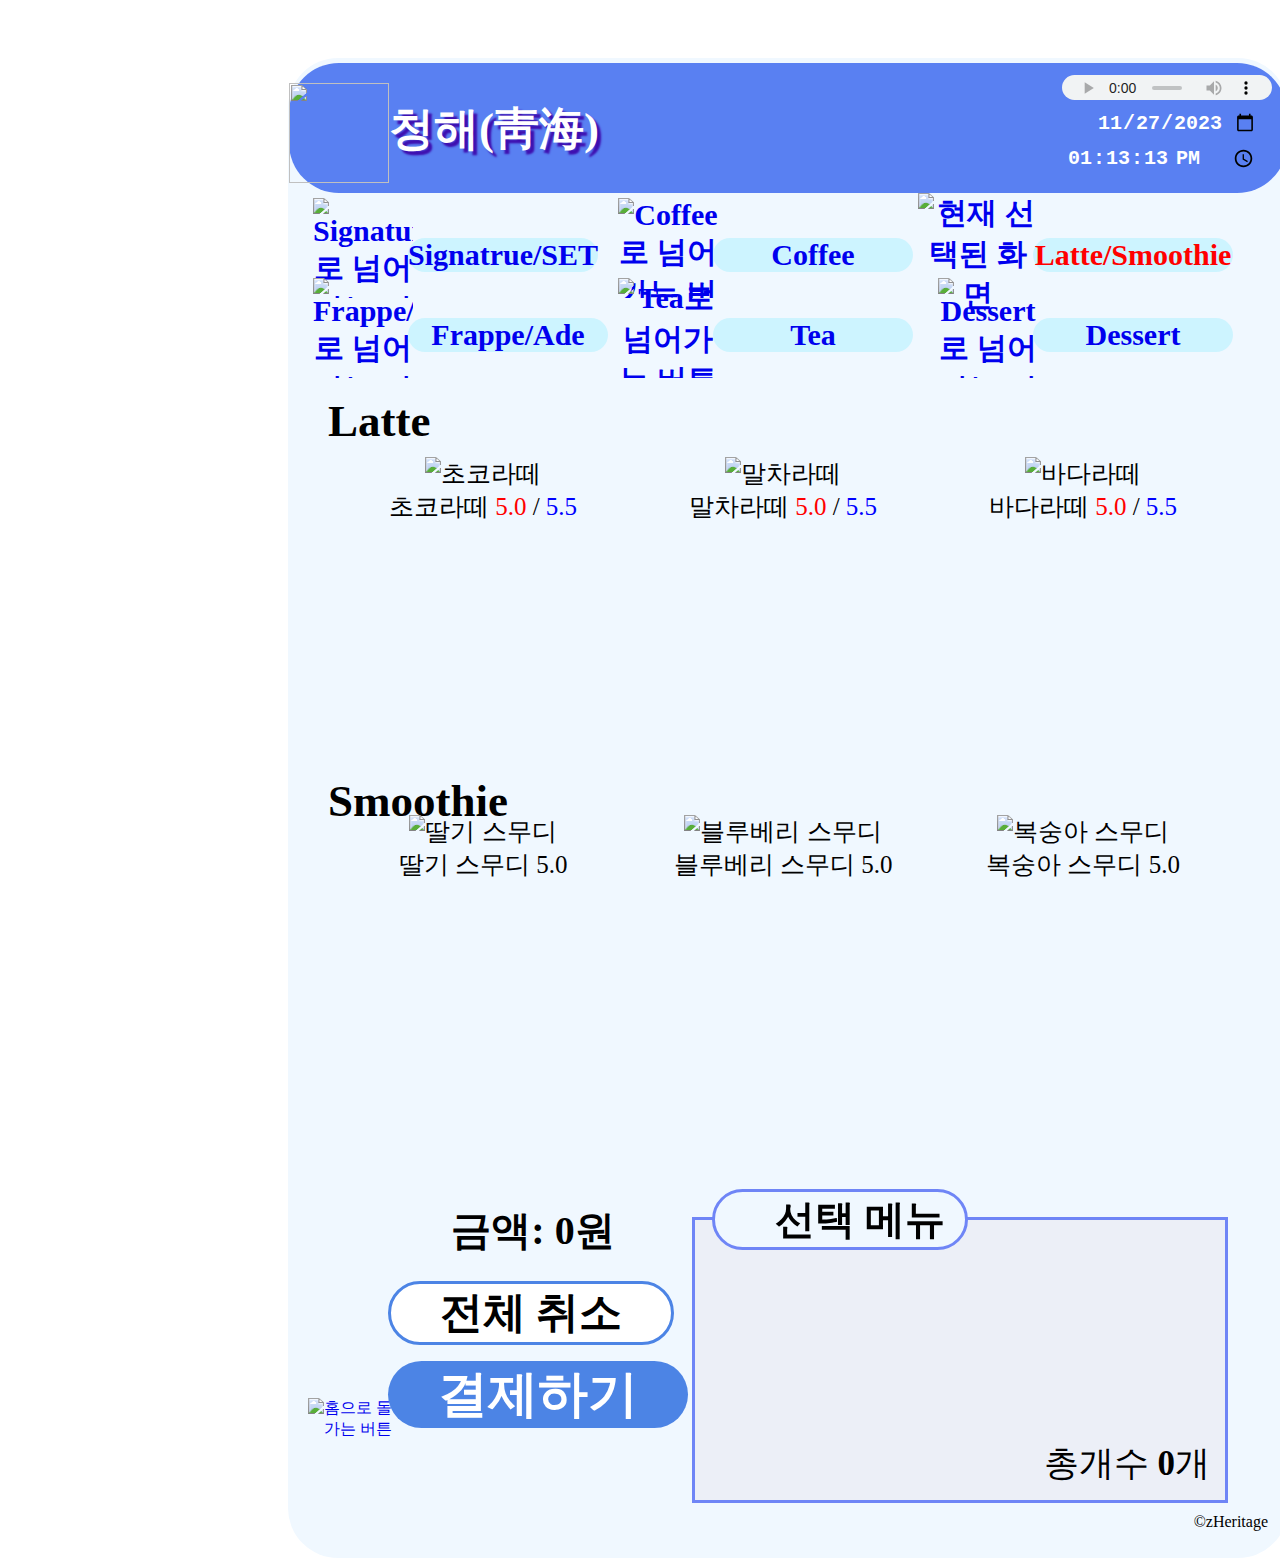
==== html/라떼,스무디.html @ 024dc415 "html file" ====
<!DOCTYPE html>
<html lang="ko">
<head>
    <link href="../css/메뉴판.css" rel="stylesheet">
    <link rel="icon" href="../img/로고.png">
    <meta charset="UTF-8">
    <meta name="viewport" content="width=device-width, initial-scale=1.0">
    <title>청해 메뉴판</title>
    <style>
        .whale3{/*선택된 화면의 고래*/
            position:absolute;
            top:-15px;
            left:630px;
        }
        #Lattemenu,#Smoothiemenu{
            display:flex;
            position: relative;
            top:345px;
            left:45px;
            text-align:center;
        }
        .Latte, .Smoothie{
            width:300px;
            height:250px;
            font-size: 25px;
            font-weight: 100;
        }
        .Latte:hover, .Smoothie:hover{
            color:rgb(246, 78, 78);
            cursor: pointer;
        }
        h2,#Smoothie{
            position: absolute;
            left:40px;
            font-size: 45px;
        }
        h2{/*라떼 글씨*/
            top:300px;
        }
        #Smoothie{
            top:680px;
        }


    </style>
</head>
<body>
    <div id="content">
        <!--header-->
        <div class="header">
            <h1 style="line-height:50%;">
                <img src="../img/로고.png" id="logo"
                width="100px" height="100px"> 청해(靑海) </h1>
            
            <input type="date" value="2023-11-27">
            <input type="time" value="13:13:13">
            <audio src="../img/Blurry Vision - Corbyn Kites.mp3" controls loop></audio>
        </div>
        
        <!-- 클릭하면 각 카테고리로 넘어가도록 설정 -->
        <div class="category">
            <ul>
                <li><a href="../html/시그니처메뉴판.html"> <img src="../img/고래그림1.png" alt="Signature/SET로 넘어가는 버튼" class="whale1"
                    width="100px" height="100px"> </li><li id="Signatrue">Signatrue/SET</li></a>
                
                
                <li> <a href="../html/커피메뉴판.html"><img src="../img/고래그림1.png" alt="Coffee로 넘어가는 버튼" class="whale2"
                    width="100px" height="100px"> </li><li id="Coffee">Coffee</li></a>
                
                
                <li> <a href="../html/라떼,스무디.html"><img src="../img/고래그림3.png" alt="현재 선택된 화면" class="whale3"
                    width="120px" height="120px"> </li><li id="Latte"><font color='red'>Latte/Smoothie</font></li></a>
                    <!--현재 선택된 화면-->

            </ul>
            <ul>
                <li> <a href="../html/프라페,에이드.html"><img src="../img/고래그림1.png" alt="Frappe/Ade로 넘어가는 버튼" class="whale4"
                    width="100px" height="100px"> </li> <li id="Frappe">Frappe/Ade</li></a>
    
                    
                    <li> <a href="../html/티.html"><img src="../img/고래그림1.png" alt="Tea로 넘어가는 버튼" class="whale5"
                        width="100px" height="100px"> </li> <li id="Tea">Tea</li></a>
                    
                    <li> <a href="../html/디저트.html"><img src="../img/고래그림1.png" alt="Dessert로 넘어가는 버튼" class="whale6"
                        width="100px" height="100px"> </li> <li id="Dessert">Dessert</li></a></li>
                    
            </ul>
        </div><!--카테고리 끝 -->

        <!--content/menu-->
        <div id="menu">
            <br> <br>
            <h2>Latte</h2>
            <br>
            <div id="Lattemenu">
                <div class="Latte" id="Chocolatte" onclick=MenuClick(id)><img src="../img/초코라떼.png" alt="초코라떼" width="250px" height="270px">
                    <br><b>초코라떼</b>  <font color="red">5.0</font> / <font color="blue">5.5</font></div>
                <div class="Latte" id="Matchalatte" onclick=MenuClick(id)><img src="../img/말차라떼.png" alt="말차라떼" width="250px" height="270px">
                    <br><b>말차라떼</b> <font color="red">5.0</font> / <font color="blue">5.5</font></div>
                <div class="Latte" id="Oceanlatte" onclick=MenuClick(id)><img src="../img/바다라떼.png" alt="바다라떼" width="250px" height="270px">
                    <br><b>바다라떼</b> <font color="red">5.0</font> / <font color="blue">5.5</font></div>
            </div>
            <br> <br> <br> <br>
            <h2 id="Smoothie">Smoothie</h2>
            <br> <br>
            <div id="Smoothiemenu">
                <div class="Smoothie" id="StrawberrySmoothie" onclick=MenuClick(id)><img src="../img/딸기스무디.png" alt="딸기 스무디" width="250px" height="270px">
                    <br><b>딸기 스무디</b> 5.0</div>
                <div class="Smoothie" id="BlueberrySmoothie" onclick=MenuClick(id)><img src="../img/블루베리스무디.png" alt="블루베리 스무디" width="250px" height="270px">
                    <br><b>블루베리 스무디</b> 5.0 </div>
                <div class="Smoothie" id="PeachSmoothie" onclick=MenuClick(id)><img src="../img/복숭아스무디.png" alt="복숭아 스무디" width="250px" height="270px">
                    <br><b>복숭아 스무디</b> 5.0 </div>
            </div>
        </div>

        <!--footer-->
        <a href="../html/index.html">
        <img src="../img/홈버튼.png" alt="홈으로 돌아가는 버튼" width="100px" height="100px" id="home">
        </a>

         <!--현재 금액 -->
         <h3 id="money">금액: <span id="price">0원</span></h3>
         <h3 id="cancel" onclick=totalcancel()>전체 취소</h3>
         <!--결제 화면으로 넘어가기-->
         <a href="../html/결제화면.html">
         <h3>결제하기</h3>
         </a>
         
         <!--선택 메뉴-->
         <h4>　선택 메뉴　</h4>
         <div class="select">
             <div class="selectmenu"></div>
             <div class="totalnum"><br>총개수 <b>0</b>개</div>
             
             <!--선택 메뉴 공간-->
         </div>
        
        <!--회사 로고-->
        <div id="office">　©zHeritage</div>
    </div>

    <script src="../js/시간.js"></script>
    <script src="../js/라떼,스무디메뉴.js"></script>

</body>
</html>
---- css/메뉴판.css ----
body{
    text-align: center;
    background-image: url('../img/바다이미지.jpg');
}
a{
    text-decoration: none;
}
/*내용 차지하는 공간*/
#content{
    background-color: aliceblue;
    position:relative;
    top:50px;
    left:280px;
    width:1000px;
    height:1500px;
    box-sizing: border-box;
    border-radius:50px;
}
/*헤더 공간*/
.header{
    position:absolute;
    background-color: rgb(89, 128, 242);
    top:5px;
    left:1px;
    width:998px;
    height:130px;
    border-radius:50px;
}
h1{/*제목: 청해*/
    position: absolute;
    top:25px;
    font-size:45px;
    text-align: left;
    left:100px;
    color: white;
    align-items: center;
    text-shadow: 4px 4px 2px rgb(62, 14, 175);
}
#logo{
    position: absolute;
    top:-35px;
    left:-100px;
}
audio{
    position:absolute;
    right:15px;
    top:12px;
    width: 210px;
    height:25px;
}
input[type="date"],input[type="time"]{
    /* 위치지정 */
    position:absolute;
    right:30px;
    width:160px;
    height:30px;
    /* 폰트 및 배경 지정 */
    font-size:20px;
    color: white;
    font-weight: bold;
    background: none;
    border-style:none;
}
input[type="date"]{
    top:45px;
}
input[type="time"]{
    top:80px;
    width:190px;
}

/*카테고리 부분 시작 */
.category{
    display:flex;
    position:absolute;
    box-sizing: border-box;
    top:150px;
    font-size:30px;
    color:rgb(100, 135, 232);
    font-weight: bold;
    align-items: center;
    width:220px;
}
ul{
    list-style: none;
}
li{
    display: inline-block; 
    border-color: rgb(174, 237, 255);
    border-radius:50px;
    background-color: rgb(205, 244, 255)
}
/* 카테고리 배치 */
/*고래 위치 지정*/
.whale1{
    position:absolute;
    top:-10px;
    left:25px;
}
.whale2{
    position:absolute;
    top:-10px;
    left:330px;
}
.whale3{
    position:absolute;
    top:-10px;
    left:650px;
}
.whale4{
    position: absolute;
    top:70px;
    left:25px;
}
.whale5{
    position:absolute;
    top:70px;
    left:330px;
}
.whale6{
    position:absolute;
    top:70px;
    left:650px;
}
/*글씨 위치 지정*/
#Coffee,#Signature,#Latte,#Frappe,#Tea,#Dessert{
    width:200px;
}
#Signatrue{
    position:absolute;
    left:120px;
}
#Coffee{
    position:absolute;
    left:425px;
}
#Latte{
    position:absolute;
    left:745px;
}
#Frappe{
    position: absolute;
    top:110px;
    left:120px;
}
#Tea{
    position: absolute;
    top:110px;
    left:425px;
}
#Dessert{
    position: absolute;
    top:110px;
    left:745px;
}
/* 카테고리 배치끝 */
#Coffee:hover,#Signatrue:hover,#Latte:hover,#Frappe:hover,#Tea:hover,
#Dessert:hover,#home:hover,h3:hover,#cancel:hover,a:hover{
    color:rgb(246, 78, 78);
    cursor: pointer;
}
/*선택메뉴 */
h4{ /*선택메뉴 글씨*/
    position:absolute;
    right:320px;
    bottom:255px;
    font-size:40px;
    border-style: solid;
    border-radius:50px;
    background-color: aliceblue;
    border-color: rgb(111, 133, 246);
    z-index:8;/*선택메뉴 글씨가 select 영역보다 앞으로 하기 위해 설정*/
}
.select{
    position: absolute;
    bottom:55px;
    border-style: solid;
    right:60px;
    width:530px;
    height:280px;
    overflow-y:scroll;
    overflow-x:hidden;
    background-color: rgb(236, 239, 247);
    border-color: rgb(111, 133, 246);
    z-index:2; 
}
.selectmenu{/*선택메뉴 안에 내용들 포괄적으로 */
    position: absolute;
    white-space:nowrap;
    top:30px;
    left:30px;
    right:100px;
    width:500px;
    height:260px;
}
.blank{
    height:10px;
    border-bottom: none;
}
.totalnum{
    position: absolute;
    font-size:35px;
    top:180px;
    right:15px
}
.Signature:hover, .set:hover, 
.Golgoreng:hover, .mtl:hover, .CoffeeDessert:hover, .Coffee2:hover, .Set2:hover, button:hover,
.coffeemenu:hover,.Americano:hover, .Espresso:hover, .Cappuccino:hover, .CafeLatte:hover, .CafeMocha:hover, .CF:hover,
.AmericanoI:hover, .EspressoI:hover, .CappuccinoI:hover, .CafeLatteI:hover, .CafeMochaI:hover,
.Chocolatte:hover, .Matchalatte:hover, .Oceanlatte:hover, .StrawberrySmoothie:hover, .BlueberrySmoothie:hover, .CF:hover,
.ChocolatteI:hover, .MatchalatteI:hover, .OceanlatteI:hover, .PeachSmoothie:hover,
.Chamomile:hover, .GingerLemon:hover, .GrapeFruit:hover, .PepperMint:hover, .BlackMilkTea:hover,.EarlGray:hover,
.MangoFrappe:hover, .BlueberryFrappe:hover, .PeachFrappe:hover, .LemonAde:hover, .GraoeFruitAde:hover,
.GorengCookie:hover, .SeaPearlChocolate:hover, .WhaleMacaron:hover, 
.WhaleSculptureCake:hover, .StrawberrywhippedcreamNutellaWaffle:hover, .BananaNutellaWaffle:hover
{
    color:rgb(246, 78, 78);
    cursor: pointer;
}


/*선택메뉴*/
.Golgoreng, .mtl, .CoffeeDessert, .Coffee2, .Set2,
.Americano, .Espresso, .Cappuccino, .CafeLatte, .CafeMocha, .CF,
.AmericanoI, .EspressoI, .CappuccinoI, .CafeLatteI, .CafeMochaI,
.Chamomile, .GingerLemon, .GrapeFruit, .PepperMint, .BlackMilkTea, .EarlGray,
.MangoFrappe, .BlueberryFrappe, .PeachFrappe, .LemonAde, .GraoeFruitAde,
.Chocolatte, .Matchalatte, .Oceanlatte, .StrawberrySmoothie, .BlueberrySmoothie, .PeachSmoothie,
.ChocolatteI, .MatchalatteI, .OceanlatteI,
.GorengCookie, .SeaPearlChocolate, .WhaleMacaron, .WhaleSculptureCake, .StrawberrywhippedcreamNutellaWaffle, .BananaNutellaWaffle{ /* 선택메뉴 안에 내용*/
    /* 선택메뉴 안에 내용*/
    display:flex;
    flex-direction: row;
    /* justify-content: center; */
    align-content: flex-start;
    flex-wrap: nowrap;
    position: relative;
    font-size:25px;
    width:510px;
    height:40px;
    text-align:left;
    /*border: solid 2px black;*/
    border-bottom: solid 2px black;
}











/*홈버튼*/
#home{
    position:absolute;
    bottom:60px;
    left:20px;
}
/*주문 금액*/
#money{
    position: absolute;
    bottom:260px;
    left:80px;
    background-color: aliceblue;
    color:black;
    font-size:40px;
    width:330px;
}
/*전체 취소*/
#cancel{
    position:absolute;
    color:black;
    background-color: white;
    border-style: solid;
    border-color: rgb(76, 132, 229);
    bottom:170px;
    font-size:43px;
    width:280px;
}
/*결제하기*/
h3{
    position:absolute;
    bottom:80px;
    left:100px;
    font-size:50px;
    width:300px;
    color:white;
    background-color: rgb(76, 132, 229);
    border-radius:50px;
}
#office{/*회사 로고*/
    position: absolute;
    text-align: right;
    right:20px;
    bottom:25px;
}
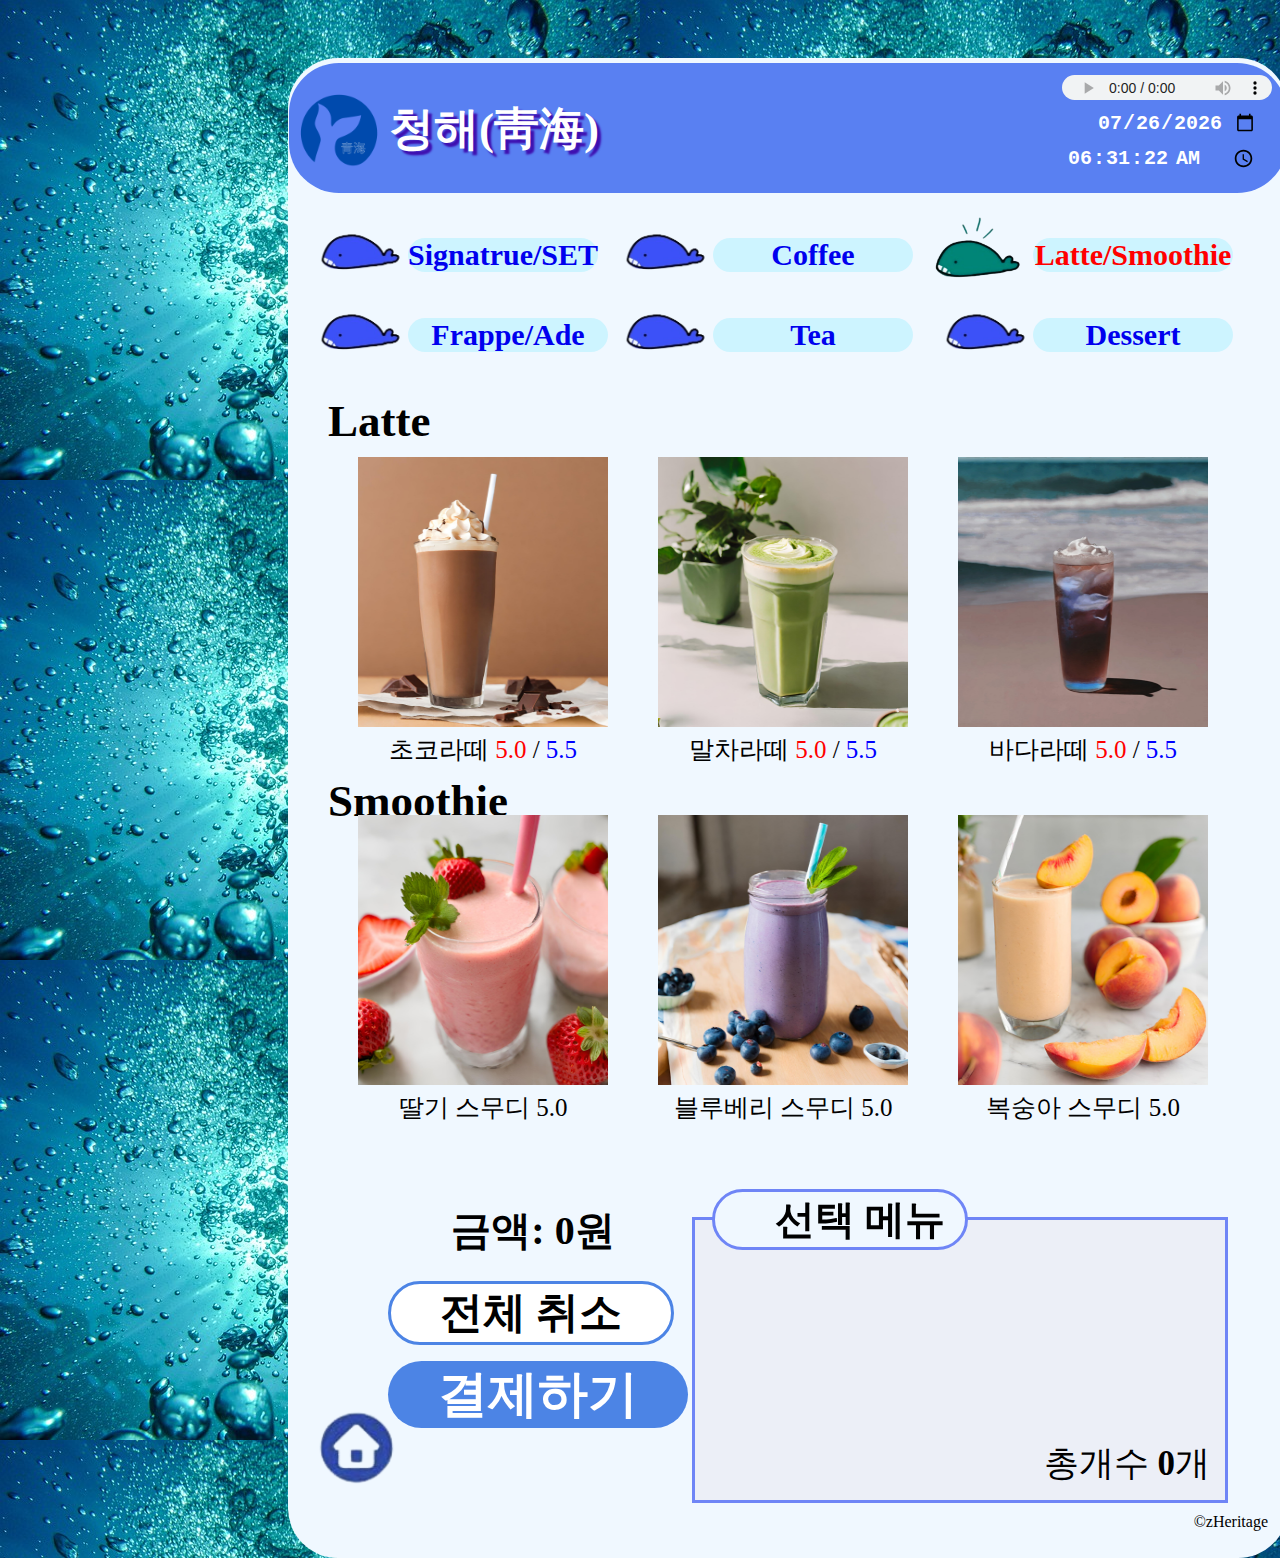
==== commit b43fc0ae: "Update 라떼,스무디.html" ====
--- a/html/라떼,스무디.html
+++ b/html/라떼,스무디.html
@@ -114,7 +114,7 @@
         </div>
 
         <!--footer-->
-        <a href="../html/index.html">
+        <a href="../html/index.html" onclick=totalcancel()>
         <img src="../img/홈버튼.png" alt="홈으로 돌아가는 버튼" width="100px" height="100px" id="home">
         </a>
 
@@ -143,4 +143,4 @@
     <script src="../js/라떼,스무디메뉴.js"></script>
 
 </body>
-</html>+</html>
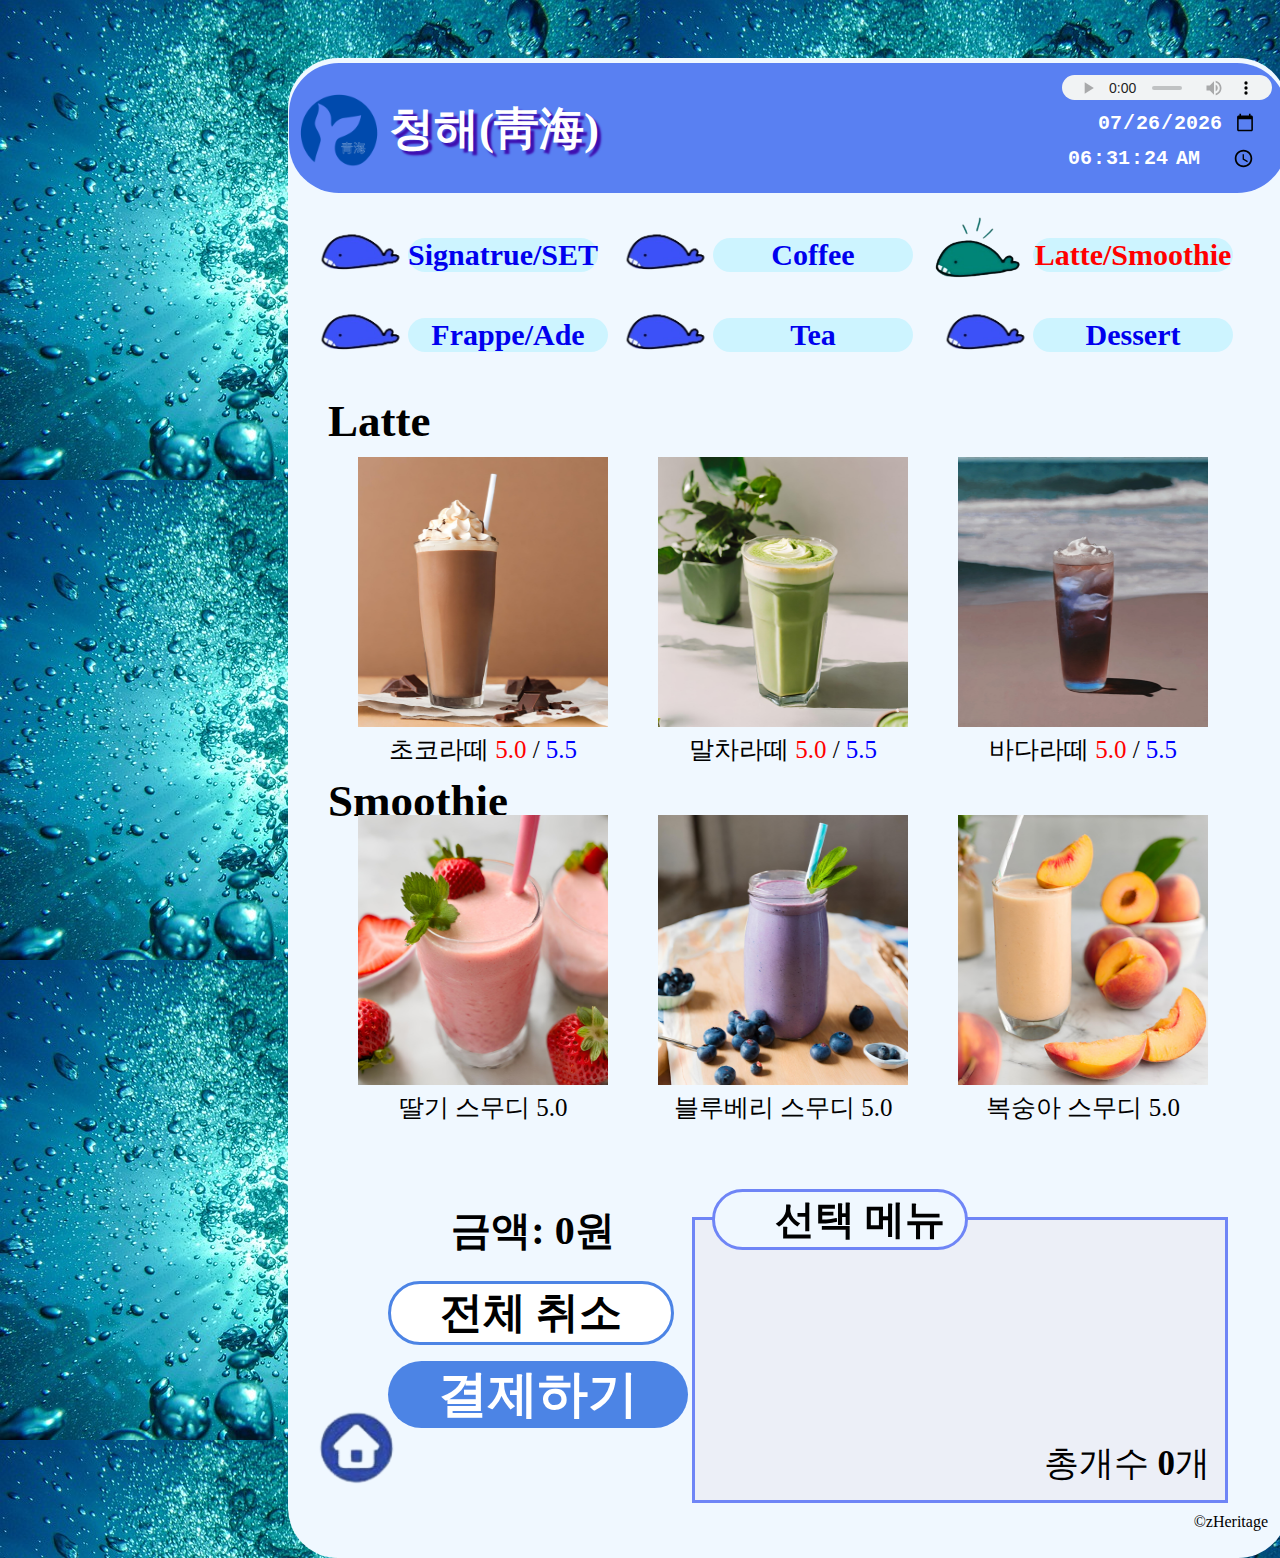
==== commit f6b0d4a5: "Update 라떼,스무디.html" ====
--- a/html/라떼,스무디.html
+++ b/html/라떼,스무디.html
@@ -121,10 +121,8 @@
          <!--현재 금액 -->
          <h3 id="money">금액: <span id="price">0원</span></h3>
          <h3 id="cancel" onclick=totalcancel()>전체 취소</h3>
-         <!--결제 화면으로 넘어가기-->
-         <a href="../html/결제화면.html">
-         <h3>결제하기</h3>
-         </a>
+        <!--결제 화면으로 넘어가기-->
+        <h3 onclick=payclick()>결제하기</h3>
          
          <!--선택 메뉴-->
          <h4>　선택 메뉴　</h4>
